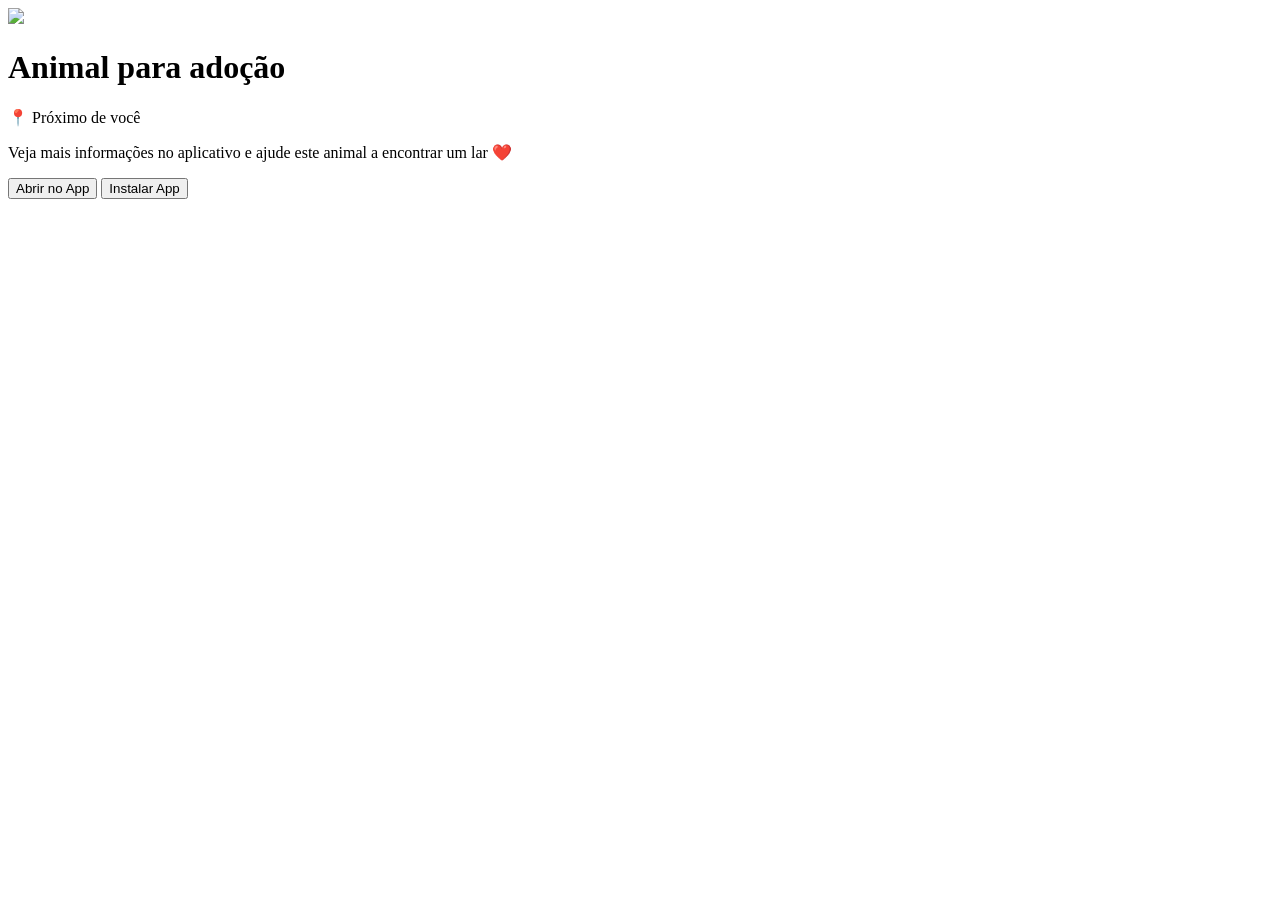
==== index.html @ b82e8e55 "Create index.html" ====
<!DOCTYPE html>
<html lang="pt-br">
<head>
<meta charset="UTF-8">
<meta name="viewport" content="width=device-width, initial-scale=1.0">

<title>Animal para adoção</title>

<link rel="stylesheet" href="style.css">

</head>

<body>

<div class="container">

    <div class="card">

        <img id="petImage" src="https://placekitten.com/400/300" class="pet-image">

        <div class="content">

            <h1 id="petName">Animal para adoção</h1>

            <p id="petLocation">
                📍 Próximo de você
            </p>

            <p id="petDescription">
                Veja mais informações no aplicativo e ajude este animal a encontrar um lar ❤️
            </p>

            <div class="buttons">

                <button onclick="openApp()" class="btn primary">
                    Abrir no App
                </button>

                <button onclick="openStore()" class="btn secondary">
                    Instalar App
                </button>

            </div>

        </div>

    </div>

</div>

<script src="script.js"></script>

</body>
</html>
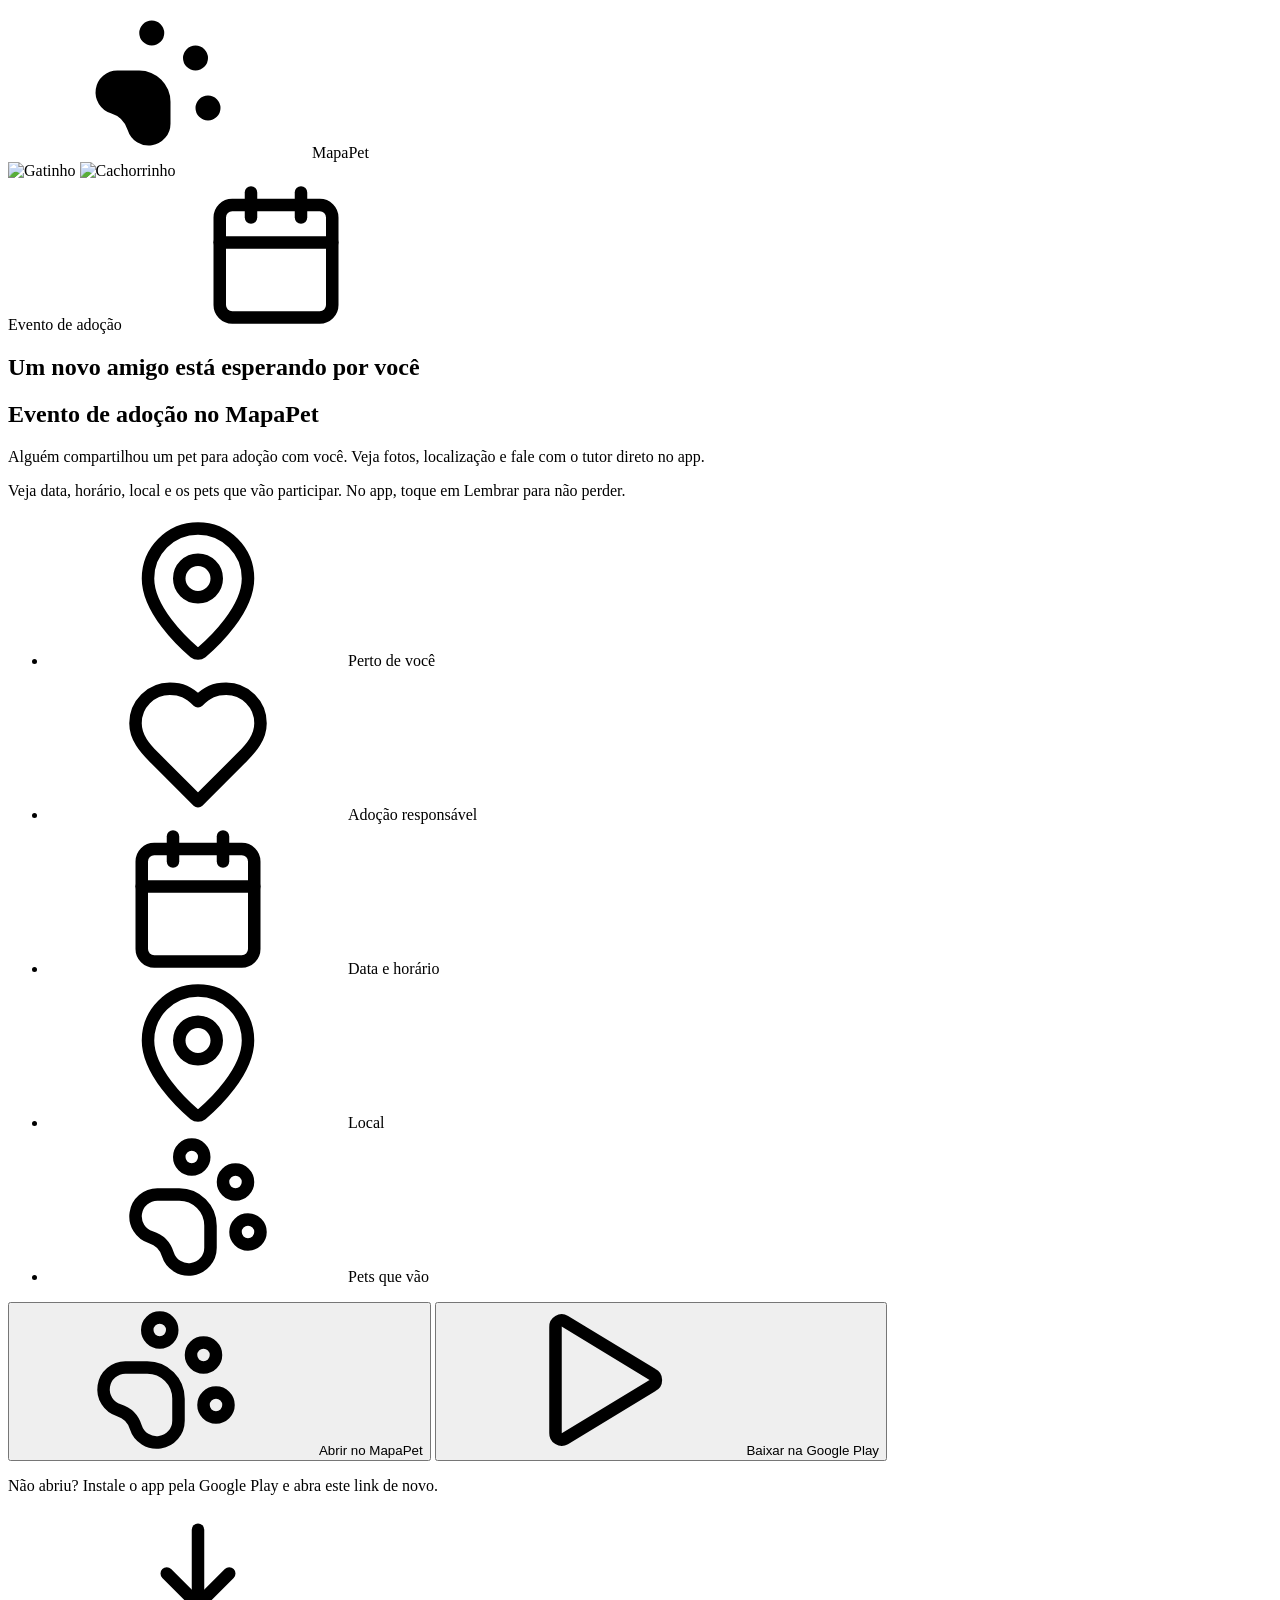
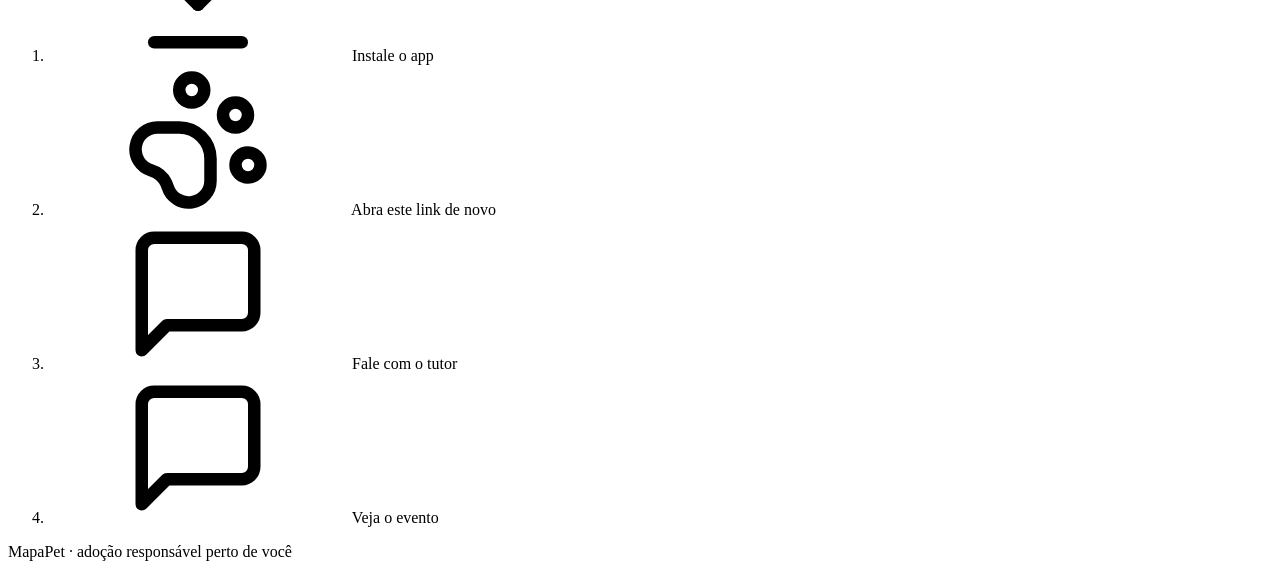
==== commit 9e1d541b: "Redesign the shared pet and event landing page." ====
--- a/index.html
+++ b/index.html
@@ -3,52 +3,148 @@
 <head>
 <meta charset="UTF-8">
 <meta name="viewport" content="width=device-width, initial-scale=1.0">
+<meta name="theme-color" content="#FFF8F4">
 
-<title>Animal para adoção</title>
+<title>MapaPet · adoção responsável perto de você</title>
+<meta name="description" content="Alguém compartilhou um pet ou evento de adoção com você. Abra no app MapaPet.">
 
-<link rel="stylesheet" href="style.css">
+<!-- Escolhe a versão (pet ou evento) antes de pintar, para não piscar o conteúdo errado -->
+<script>
+    if (/\/evento\//.test(location.pathname)) {
+        document.documentElement.classList.add("is-event")
+        document.title = "Evento de adoção no MapaPet"
+    } else if (/\/post\//.test(location.pathname)) {
+        document.title = "Um novo amigo está esperando por você · MapaPet"
+    }
+</script>
+
+<link rel="preconnect" href="https://fonts.googleapis.com">
+<link rel="preconnect" href="https://fonts.gstatic.com" crossorigin>
+<link rel="stylesheet" href="https://fonts.googleapis.com/css2?family=Inter:wght@400;600;700;800&display=swap">
+<!-- Caminhos absolutos: em /mapapet-site/post/{id} o GitHub serve 404.html e URLs relativas quebrariam -->
+<link rel="stylesheet" href="/mapapet-site/share.css">
 
 </head>
 
 <body>
 
-<div class="container">
+<!-- Ícones (traço) reutilizados pela página -->
+<svg width="0" height="0" style="position:absolute" aria-hidden="true">
+    <defs>
+        <symbol id="i-paw" viewBox="0 0 24 24">
+            <path fill="currentColor" d="M11,4m-2,0a2,2 0,1 0,4 0a2,2 0,1 0,-4 0M18,8m-2,0a2,2 0,1 0,4 0a2,2 0,1 0,-4 0M20,16m-2,0a2,2 0,1 0,4 0a2,2 0,1 0,-4 0M9,10a5,5 0,0 1,5 5v3.5a3.5,3.5 0,0 1,-6.84 1.045Q6.52,17.48 4.46,16.84A3.5,3.5 0,0 1,5.5 10Z"/>
+        </symbol>
+        <symbol id="i-paw-line" viewBox="0 0 24 24" fill="none" stroke="currentColor" stroke-width="2" stroke-linecap="round" stroke-linejoin="round">
+            <circle cx="11" cy="4" r="2"/><circle cx="18" cy="8" r="2"/><circle cx="20" cy="16" r="2"/>
+            <path d="M9 10a5 5 0 0 1 5 5v3.5a3.5 3.5 0 0 1-6.84 1.045Q6.52 17.48 4.46 16.84A3.5 3.5 0 0 1 5.5 10Z"/>
+        </symbol>
+        <symbol id="i-pin" viewBox="0 0 24 24" fill="none" stroke="currentColor" stroke-width="2" stroke-linecap="round" stroke-linejoin="round">
+            <path d="M20 10c0 5-5.5 10.2-7.4 11.8a1 1 0 0 1-1.2 0C9.5 20.2 4 15 4 10a8 8 0 0 1 16 0"/><circle cx="12" cy="10" r="3"/>
+        </symbol>
+        <symbol id="i-heart" viewBox="0 0 24 24" fill="none" stroke="currentColor" stroke-width="2" stroke-linecap="round" stroke-linejoin="round">
+            <path d="M19 14c1.5-1.5 3-3.2 3-5.5A5.5 5.5 0 0 0 16.5 3c-1.8 0-3 .5-4.5 2-1.5-1.5-2.7-2-4.5-2A5.5 5.5 0 0 0 2 8.5c0 2.3 1.5 4 3 5.5l7 7Z"/>
+        </symbol>
+        <symbol id="i-calendar" viewBox="0 0 24 24" fill="none" stroke="currentColor" stroke-width="2" stroke-linecap="round" stroke-linejoin="round">
+            <path d="M8 2v4"/><path d="M16 2v4"/><rect width="18" height="18" x="3" y="4" rx="2"/><path d="M3 10h18"/>
+        </symbol>
+        <symbol id="i-play" viewBox="0 0 24 24" fill="none" stroke="currentColor" stroke-width="2" stroke-linecap="round" stroke-linejoin="round">
+            <path d="M6 3.5v17a1 1 0 0 0 1.5.9l14-8.5a1 1 0 0 0 0-1.8l-14-8.5A1 1 0 0 0 6 3.5Z"/>
+        </symbol>
+        <symbol id="i-download" viewBox="0 0 24 24" fill="none" stroke="currentColor" stroke-width="2" stroke-linecap="round" stroke-linejoin="round">
+            <path d="M12 3v12"/><path d="m7 10 5 5 5-5"/><path d="M5 21h14"/>
+        </symbol>
+        <symbol id="i-message" viewBox="0 0 24 24" fill="none" stroke="currentColor" stroke-width="2" stroke-linecap="round" stroke-linejoin="round">
+            <path d="M21 15a2 2 0 0 1-2 2H7l-4 4V5a2 2 0 0 1 2-2h14a2 2 0 0 1 2 2z"/>
+        </symbol>
+    </defs>
+</svg>
 
-    <div class="card">
+<main class="page">
 
-        <img id="petImage" src="https://placekitten.com/400/300" class="pet-image">
+    <header class="brand">
+        <span class="brand-mark"><svg aria-hidden="true"><use href="#i-paw"/></svg></span>
+        MapaPet
+    </header>
+
+    <article class="card">
+
+        <div class="hero hero-pet only-pet">
+            <span class="hero-blob" style="width:160px;height:160px;top:-40px;right:-30px"></span>
+            <span class="hero-blob" style="width:120px;height:120px;bottom:-50px;left:-30px"></span>
+            <div class="avatars">
+                <span class="avatar avatar-cat"><img src="/mapapet-site/img/cat.svg" alt="Gatinho"></span>
+                <span class="avatar avatar-dog"><img src="/mapapet-site/img/dog.svg" alt="Cachorrinho"></span>
+            </div>
+        </div>
+
+        <div class="hero hero-event only-event">
+            <span class="hero-blob" style="width:56px;height:56px;top:-14px;right:52px"></span>
+            <span class="hero-blob" style="width:36px;height:36px;top:16px;right:-6px"></span>
+            <span class="hero-blob" style="width:150px;height:150px;bottom:-60px;right:30px"></span>
+            <span class="hero-blob" style="width:44px;height:44px;bottom:70px;right:-14px"></span>
+            <span class="badge">Evento de adoção</span>
+            <span class="event-icon"><svg aria-hidden="true"><use href="#i-calendar"/></svg></span>
+        </div>
 
         <div class="content">
 
-            <h1 id="petName">Animal para adoção</h1>
+            <h1 class="only-pet">Um novo amigo está esperando por você</h1>
+            <h1 class="only-event">Evento de adoção no MapaPet</h1>
 
-            <p id="petLocation">
-                📍 Próximo de você
+            <p class="lead only-pet">
+                Alguém compartilhou um pet para adoção com você. Veja fotos, localização e fale com o tutor direto no app.
+            </p>
+            <p class="lead only-event">
+                Veja data, horário, local e os pets que vão participar. No app, toque em Lembrar para não perder.
             </p>
 
-            <p id="petDescription">
-                Veja mais informações no aplicativo e ajude este animal a encontrar um lar ❤️
-            </p>
+            <ul class="chips">
+                <li class="chip only-pet"><svg aria-hidden="true"><use href="#i-pin"/></svg>Perto de você</li>
+                <li class="chip only-pet"><svg aria-hidden="true"><use href="#i-heart"/></svg>Adoção responsável</li>
+                <li class="chip only-event"><svg aria-hidden="true"><use href="#i-calendar"/></svg>Data e horário</li>
+                <li class="chip only-event"><svg aria-hidden="true"><use href="#i-pin"/></svg>Local</li>
+                <li class="chip only-event"><svg aria-hidden="true"><use href="#i-paw-line"/></svg>Pets que vão</li>
+            </ul>
 
-            <div class="buttons">
+            <button type="button" class="btn btn-primary" onclick="openApp()">
+                <svg aria-hidden="true"><use href="#i-paw-line"/></svg>
+                Abrir no MapaPet
+            </button>
+            <button type="button" class="btn btn-secondary" onclick="openStore()">
+                <svg aria-hidden="true"><use href="#i-play"/></svg>
+                Baixar na Google Play
+            </button>
 
-                <button onclick="openApp()" class="btn primary">
-                    Abrir no App
-                </button>
-
-                <button onclick="openStore()" class="btn secondary">
-                    Instalar App
-                </button>
-
-            </div>
+            <p class="hint">Não abriu? Instale o app pela Google Play e abra este link de novo.</p>
 
         </div>
 
-    </div>
+    </article>
 
-</div>
+    <ol class="steps" aria-label="Como abrir">
+        <li class="step">
+            <span class="step-icon"><svg aria-hidden="true"><use href="#i-download"/></svg></span>
+            Instale o app
+        </li>
+        <li class="step">
+            <span class="step-icon"><svg aria-hidden="true"><use href="#i-paw-line"/></svg></span>
+            Abra este link de novo
+        </li>
+        <li class="step only-pet">
+            <span class="step-icon"><svg aria-hidden="true"><use href="#i-message"/></svg></span>
+            Fale com o tutor
+        </li>
+        <li class="step only-event">
+            <span class="step-icon"><svg aria-hidden="true"><use href="#i-message"/></svg></span>
+            Veja o evento
+        </li>
+    </ol>
 
-<script src="script.js"></script>
+    <p class="footer">MapaPet · adoção responsável perto de você</p>
+
+</main>
+
+<script src="/mapapet-site/script.js"></script>
 
 </body>
 </html>
